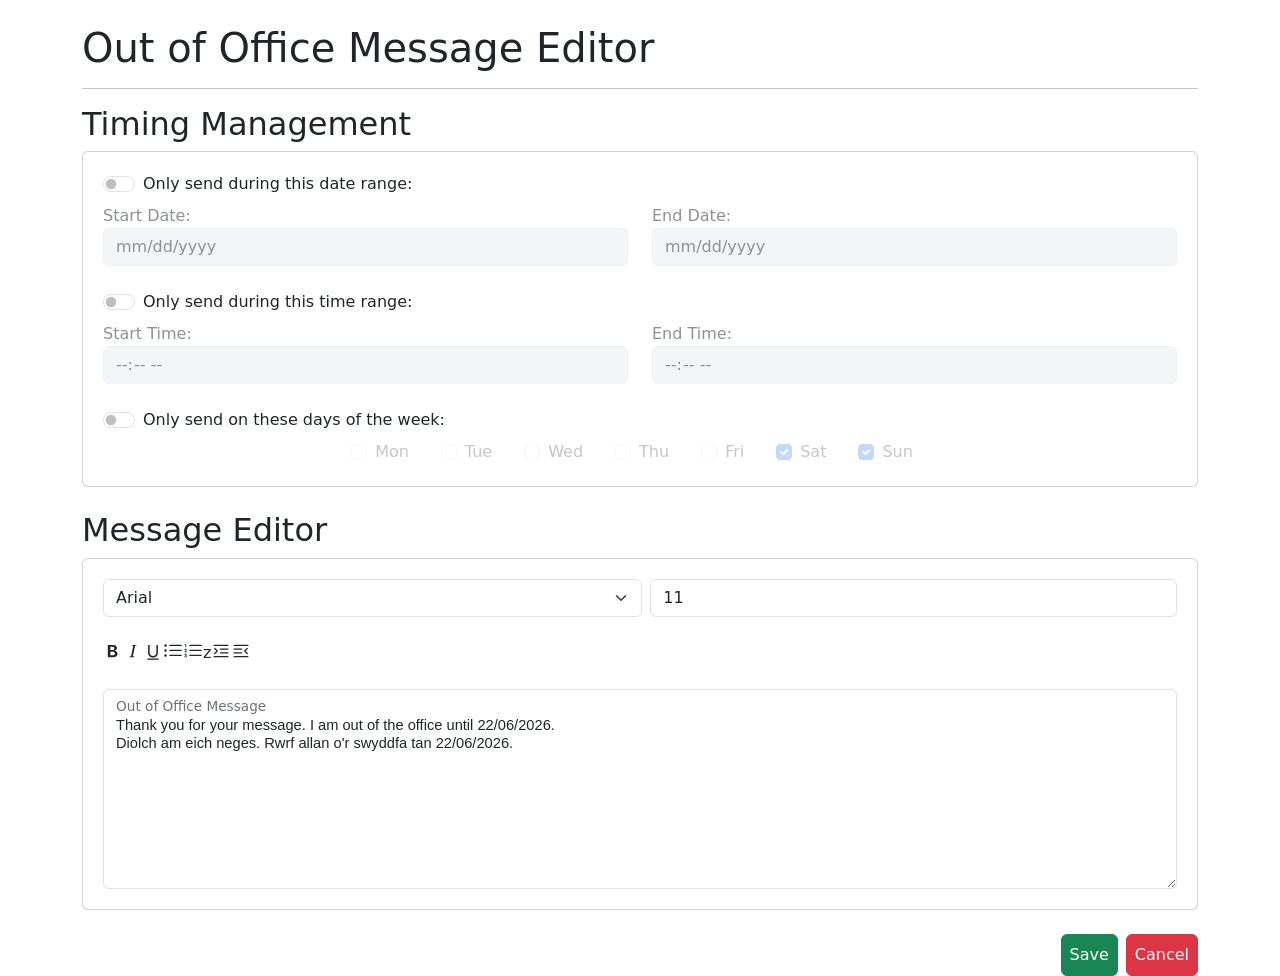
==== creation.html @ 7b919a5d "init" ====
<!DOCTYPE html>
    <head>
        <link href="https://cdn.jsdelivr.net/npm/bootstrap@5.3.8/dist/css/bootstrap.min.css" rel="stylesheet" integrity="sha384-sRIl4kxILFvY47J16cr9ZwB07vP4J8+LH7qKQnuqkuIAvNWLzeN8tE5YBujZqJLB" crossorigin="anonymous">
        <script src="https://cdn.jsdelivr.net/npm/bootstrap@5.3.8/dist/js/bootstrap.bundle.min.js" integrity="sha384-FKyoEForCGlyvwx9Hj09JcYn3nv7wiPVlz7YYwJrWVcXK/BmnVDxM+D2scQbITxI" crossorigin="anonymous"></script>
        <link rel="stylesheet" href="override.css">
        <title>Out Of Office Message Editor</title>
    </head>
    <body>
        <br>

        <div class="container">
            <h1>Out of Office Message Editor</h1>
            <hr>
            <h2>Timing Management</h2>

            <div class="card">
                <fieldset id="dateRangeFieldset">
                    <div class="form-check form-switch">
                        <input class="form-check-input" type="checkbox" id="dateRangeChecked">
                        <label class="form-check-label" for="dateRangeChecked">
                            Only send during this date range:
                        </label>
                    </div>

                    <div id="dateRangePicker" class="mt-2 row">
                        <div class="col">
                            <label for="startDate">Start Date:</label>
                            <input type="date" id="startDate" class="form-control">
                        </div>
                        <div class="col">
                            <label for="endDate">End Date:</label>
                            <input type="date" id="endDate" class="form-control">
                        </div>
                    </div>
                </fieldset>

                <script>
                    document.addEventListener("DOMContentLoaded", function () {
                        const toggle = document.getElementById("dateRangeChecked");
                        const startDate = document.getElementById("startDate");
                        const endDate = document.getElementById("endDate");
                        const dateRangePicker = document.getElementById("dateRangePicker");

                        function updateDateFields() {
                            const isEnabled = toggle.checked;

                            startDate.disabled = !isEnabled;
                            endDate.disabled = !isEnabled;

                            // dim when disabled
                            dateRangePicker.style.opacity = isEnabled ? "1" : "0.5";
                        }

                        // run on page load
                        updateDateFields();

                        toggle.addEventListener("change", updateDateFields);
                    });
                </script>

                <!-- min today -->
                <script>
                    window.onload = function() {
                        let today = new Date().toISOString().split('T')[0];
                        document.getElementById('startDate').setAttribute('min', today);
                        document.getElementById('endDate').setAttribute('min', today);
                    };
                </script>

                <br>

                <fieldset>
                    <div class="form-check form-switch">
                        <input class="form-check-input" type="checkbox" value="" id="timeRangeChecked">
                        <label class="form-check-label" for="timeRangeChecked">Only send during this time range:</label>
                    </div>
                    <div id="timeRangePicker" class="mt-2 row">
                        <div class="col">
                            <label for="startTime">Start Time:</label>
                            <input type="time" id="startTime" class="form-control">
                        </div>
                        <div class="col">
                            <label for="endTime">End Time:</label>
                            <input type="time" id="endTime" class="form-control">
                        </div>
                    </div>
                </fieldset>

                <script>
                    document.addEventListener("DOMContentLoaded", function () {
                        const toggle = document.getElementById("timeRangeChecked");
                        const startTime = document.getElementById("startTime");
                        const endTime = document.getElementById("endTime");
                        const timeRangePicker = document.getElementById("timeRangePicker");

                        function updateTimeFields() {
                            const isEnabled = toggle.checked;

                            startTime.disabled = !isEnabled;
                            endTime.disabled = !isEnabled;

                            // dim the section when disabled
                            timeRangePicker.style.opacity = isEnabled ? "1" : "0.5";
                        }

                        // run on page load
                        updateTimeFields();

                        toggle.addEventListener("change", updateTimeFields);
                    });
                </script>

                <br>
                <fieldset>
                    <div class="form-check form-switch">
                        <input class="form-check-input" type="checkbox" value="" id="dayRangeChecked">
                        <label class="form-check-label" for="dayRangeChecked">Only send on these days of the week:</label>
                    </div>
                    <div id="dayPicker" class="d-flex flex-wrap justify-content-start justify-content-md-center gap-3 mt-2">
                        <div class="form-check form-check-inline">
                            <input class="form-check-input" type="checkbox" id="monCheckbox" value="mon">
                            <label class="form-check-label" for="monCheckbox">Mon</label>
                        </div>
                        <div class="form-check form-check-inline">
                            <input class="form-check-input" type="checkbox" id="tueCheckbox" value="tue">
                            <label class="form-check-label" for="tueCheckbox">Tue</label>
                        </div>
                        <div class="form-check form-check-inline">
                            <input class="form-check-input" type="checkbox" id="wedCheckbox" value="wed">
                            <label class="form-check-label" for="wedCheckbox">Wed</label>
                        </div>
                        <div class="form-check form-check-inline">
                            <input class="form-check-input" type="checkbox" id="thuCheckbox" value="thu">
                            <label class="form-check-label" for="thuCheckbox">Thu</label>
                        </div>
                        <div class="form-check form-check-inline">
                            <input class="form-check-input" type="checkbox" id="friCheckbox" value="fri">
                            <label class="form-check-label" for="friCheckbox">Fri</label>
                        </div>
                        <div class="form-check form-check-inline">
                            <input class="form-check-input" type="checkbox" id="satCheckbox" value="sat" checked="">
                            <label class="form-check-label" for="satCheckbox">Sat</label>
                        </div>
                        <div class="form-check form-check-inline">
                            <input class="form-check-input" type="checkbox" id="sunCheckbox" value="sun" checked="">
                            <label class="form-check-label" for="sunCheckbox">Sun</label>
                        </div>
                    </div>
                </fieldset>

                <script>
                    document.addEventListener("DOMContentLoaded", function () {
                        const toggle = document.getElementById("dayRangeChecked");
                        const dayPicker = document.getElementById("dayPicker");

                        const days = [
                            document.getElementById("monCheckbox"),
                            document.getElementById("tueCheckbox"),
                            document.getElementById("wedCheckbox"),
                            document.getElementById("thuCheckbox"),
                            document.getElementById("friCheckbox"),
                            document.getElementById("satCheckbox"),
                            document.getElementById("sunCheckbox")
                        ];

                        function updateDayFields() {
                            const isEnabled = toggle.checked;

                            days.forEach(day => day.disabled = !isEnabled);

                            dayPicker.style.opacity = isEnabled ? "1" : "0.5";
                        }

                        updateDayFields();
                        toggle.addEventListener("change", updateDayFields);
                    });
                </script>
            </div>

            <br>

            <h2>Message Editor</h2>

            <div class="card">
                <fieldset>
                    <div class="d-flex gap-2">
                        <select class="form-select" aria-label="Font select">
                            <option selected>Arial</option>
                            <option value="1">Times New Roman</option>
                            <option value="2">Monocraft</option>
                            <option value="3">Consolas</option>
                        </select>
                        <input type="number" class="form-control" id="spinner" value="11" min="1" max="250" step="1">
                    </div>
                </fieldset>
                
                <br>

                <div class="d-flex">
                    <svg xmlns="http://www.w3.org/2000/svg" width="20" height="20" fill="currentColor" class="bi bi-type-bold" viewBox="0 0 16 16">
                    <path d="M8.21 13c2.106 0 3.412-1.087 3.412-2.823 0-1.306-.984-2.283-2.324-2.386v-.055a2.176 2.176 0 0 0 1.852-2.14c0-1.51-1.162-2.46-3.014-2.46H3.843V13zM5.908 4.674h1.696c.963 0 1.517.451 1.517 1.244 0 .834-.629 1.32-1.73 1.32H5.908V4.673zm0 6.788V8.598h1.73c1.217 0 1.88.492 1.88 1.415 0 .943-.643 1.449-1.832 1.449H5.907z"/>
                    </svg>
                    <svg xmlns="http://www.w3.org/2000/svg" width="20" height="20" fill="currentColor" class="bi bi-type-italic" viewBox="0 0 16 16">
                    <path d="M7.991 11.674 9.53 4.455c.123-.595.246-.71 1.347-.807l.11-.52H7.211l-.11.52c1.06.096 1.128.212 1.005.807L6.57 11.674c-.123.595-.246.71-1.346.806l-.11.52h3.774l.11-.52c-1.06-.095-1.129-.211-1.006-.806z"/>
                    </svg>
                    <svg xmlns="http://www.w3.org/2000/svg" width="20" height="20" fill="currentColor" class="bi bi-type-underline" viewBox="0 0 16 16">
                    <path d="M5.313 3.136h-1.23V9.54c0 2.105 1.47 3.623 3.917 3.623s3.917-1.518 3.917-3.623V3.136h-1.23v6.323c0 1.49-.978 2.57-2.687 2.57s-2.687-1.08-2.687-2.57zM12.5 15h-9v-1h9z"/>
                    </svg>
                    <svg xmlns="http://www.w3.org/2000/svg" width="20" height="20" fill="currentColor" class="bi bi-list-ul" viewBox="0 0 16 16">
                    <path fill-rule="evenodd" d="M5 11.5a.5.5 0 0 1 .5-.5h9a.5.5 0 0 1 0 1h-9a.5.5 0 0 1-.5-.5m0-4a.5.5 0 0 1 .5-.5h9a.5.5 0 0 1 0 1h-9a.5.5 0 0 1-.5-.5m0-4a.5.5 0 0 1 .5-.5h9a.5.5 0 0 1 0 1h-9a.5.5 0 0 1-.5-.5m-3 1a1 1 0 1 0 0-2 1 1 0 0 0 0 2m0 4a1 1 0 1 0 0-2 1 1 0 0 0 0 2m0 4a1 1 0 1 0 0-2 1 1 0 0 0 0 2"/>
                    </svg>
                    <svg xmlns="http://www.w3.org/2000/svg" width="20" height="20" fill="currentColor" class="bi bi-list-ol" viewBox="0 0 16 16">
                    <path fill-rule="evenodd" d="M5 11.5a.5.5 0 0 1 .5-.5h9a.5.5 0 0 1 0 1h-9a.5.5 0 0 1-.5-.5m0-4a.5.5 0 0 1 .5-.5h9a.5.5 0 0 1 0 1h-9a.5.5 0 0 1-.5-.5m0-4a.5.5 0 0 1 .5-.5h9a.5.5 0 0 1 0 1h-9a.5.5 0 0 1-.5-.5"/>
                    <path d="M1.713 11.865v-.474H2c.217 0 .363-.137.363-.317 0-.185-.158-.31-.361-.31-.223 0-.367.152-.373.31h-.59c.016-.467.373-.787.986-.787.588-.002.954.291.957.703a.595.595 0 0 1-.492.594v.033a.615.615 0 0 1 .569.631c.003.533-.502.8-1.051.8-.656 0-1-.37-1.008-.794h.582c.008.178.186.306.422.309.254 0 .424-.145.422-.35-.002-.195-.155-.348-.414-.348h-.3zm-.004-4.699h-.604v-.035c0-.408.295-.844.958-.844.583 0 .96.326.96.756 0 .389-.257.617-.476.848l-.537.572v.03h1.054V9H1.143v-.395l.957-.99c.138-.142.293-.304.293-.508 0-.18-.147-.32-.342-.32a.33.33 0 0 0-.342.338zM2.564 5h-.635V2.924h-.031l-.598.42v-.567l.629-.443h.635z"/>
                    </svg>z
                    <svg xmlns="http://www.w3.org/2000/svg" width="20" height="20" fill="currentColor" class="bi bi-text-indent-left" viewBox="0 0 16 16">
                    <path d="M2 3.5a.5.5 0 0 1 .5-.5h11a.5.5 0 0 1 0 1h-11a.5.5 0 0 1-.5-.5m.646 2.146a.5.5 0 0 1 .708 0l2 2a.5.5 0 0 1 0 .708l-2 2a.5.5 0 0 1-.708-.708L4.293 8 2.646 6.354a.5.5 0 0 1 0-.708M7 6.5a.5.5 0 0 1 .5-.5h6a.5.5 0 0 1 0 1h-6a.5.5 0 0 1-.5-.5m0 3a.5.5 0 0 1 .5-.5h6a.5.5 0 0 1 0 1h-6a.5.5 0 0 1-.5-.5m-5 3a.5.5 0 0 1 .5-.5h11a.5.5 0 0 1 0 1h-11a.5.5 0 0 1-.5-.5"/>
                    </svg>
                    <svg xmlns="http://www.w3.org/2000/svg" width="20" height="20" fill="currentColor" class="bi bi-text-indent-right" viewBox="0 0 16 16">
                    <path d="M2 3.5a.5.5 0 0 1 .5-.5h11a.5.5 0 0 1 0 1h-11a.5.5 0 0 1-.5-.5m10.646 2.146a.5.5 0 0 1 .708.708L11.707 8l1.647 1.646a.5.5 0 0 1-.708.708l-2-2a.5.5 0 0 1 0-.708zM2 6.5a.5.5 0 0 1 .5-.5h6a.5.5 0 0 1 0 1h-6a.5.5 0 0 1-.5-.5m0 3a.5.5 0 0 1 .5-.5h6a.5.5 0 0 1 0 1h-6a.5.5 0 0 1-.5-.5m0 3a.5.5 0 0 1 .5-.5h11a.5.5 0 0 1 0 1h-11a.5.5 0 0 1-.5-.5"/>
                    </svg>
                </div>

                <br>

                <fieldset>
                    <div class="form-floating">
                        <textarea class="form-control" style="height: 200px; font-family:Arial; font-size:11pt" id="textArea">Thank you for your message. I am out of the office until 22/06/2026.
Diolch am eich neges. Rwrf allan o'r swyddfa tan 22/06/2026.
                    </textarea>
                    <label for="textArea">Out of Office Message</label>
                    </div>
                </fieldset>
            </div>

            <br>

            <div class="d-flex justify-content-end flex-column flex-sm-row gap-2">
                <button class="btn btn-success p-2">Save</button>
                <button class="btn btn-danger p-2">Cancel</button>
            </div>
        </div>
    </body>
</html>
---- override.css ----
/* body {
    height: 600px;
    width: 800px;
} */

div .card {
    padding: 20px
}

@font-face {
  font-family: 'Bootstrap Icons';
  src: url('../fonts/bootstrap-icons.woff') format('woff'),
       url('../fonts/bootstrap-icons.ttf') format('truetype');
  font-weight: normal;
  font-style: normal;
}
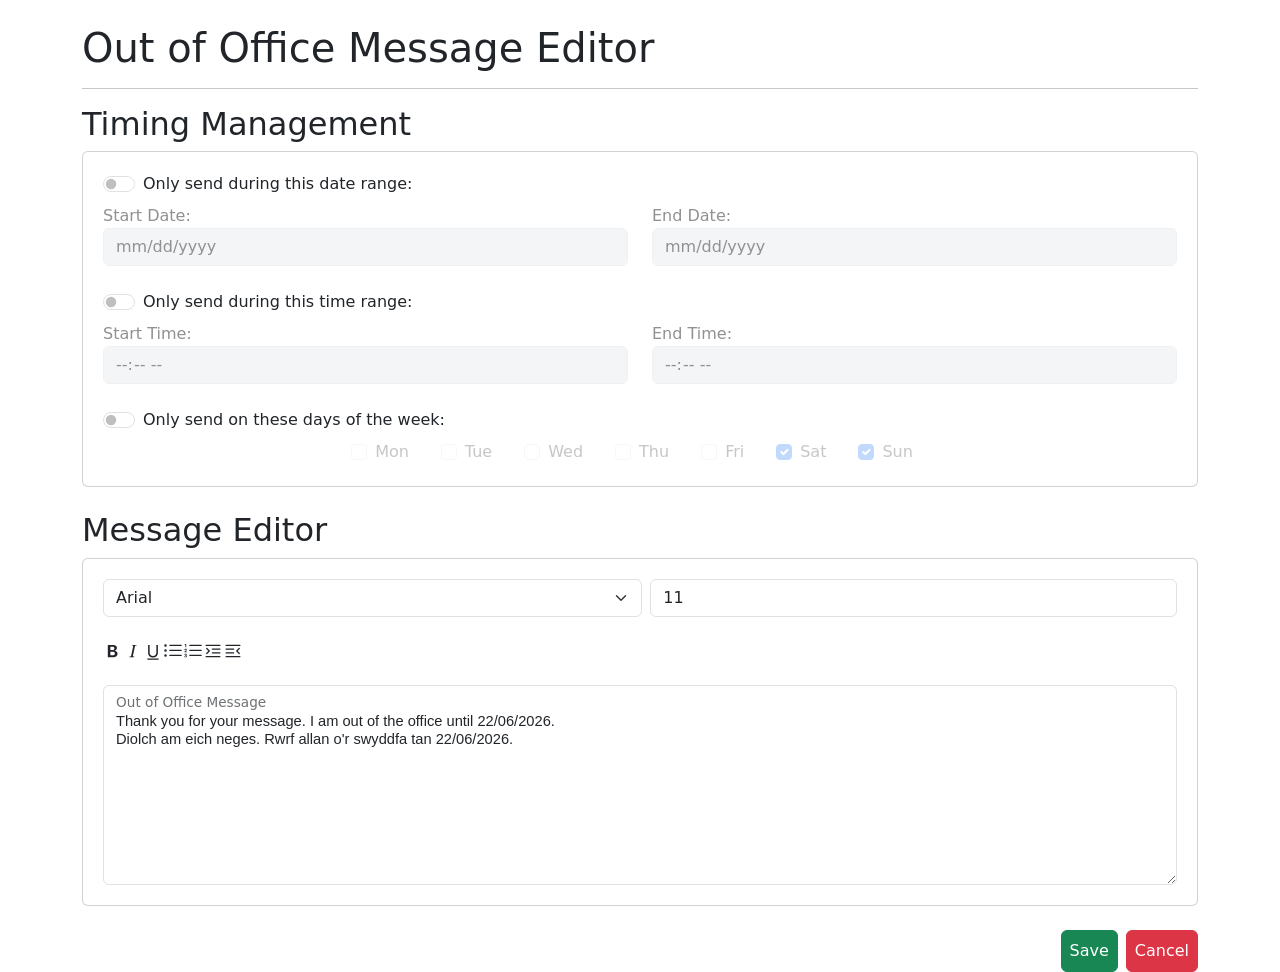
==== commit eb7d94cb: "init" ====
--- a/creation.html
+++ b/creation.html
@@ -212,7 +212,7 @@
                     <svg xmlns="http://www.w3.org/2000/svg" width="20" height="20" fill="currentColor" class="bi bi-list-ol" viewBox="0 0 16 16">
                     <path fill-rule="evenodd" d="M5 11.5a.5.5 0 0 1 .5-.5h9a.5.5 0 0 1 0 1h-9a.5.5 0 0 1-.5-.5m0-4a.5.5 0 0 1 .5-.5h9a.5.5 0 0 1 0 1h-9a.5.5 0 0 1-.5-.5m0-4a.5.5 0 0 1 .5-.5h9a.5.5 0 0 1 0 1h-9a.5.5 0 0 1-.5-.5"/>
                     <path d="M1.713 11.865v-.474H2c.217 0 .363-.137.363-.317 0-.185-.158-.31-.361-.31-.223 0-.367.152-.373.31h-.59c.016-.467.373-.787.986-.787.588-.002.954.291.957.703a.595.595 0 0 1-.492.594v.033a.615.615 0 0 1 .569.631c.003.533-.502.8-1.051.8-.656 0-1-.37-1.008-.794h.582c.008.178.186.306.422.309.254 0 .424-.145.422-.35-.002-.195-.155-.348-.414-.348h-.3zm-.004-4.699h-.604v-.035c0-.408.295-.844.958-.844.583 0 .96.326.96.756 0 .389-.257.617-.476.848l-.537.572v.03h1.054V9H1.143v-.395l.957-.99c.138-.142.293-.304.293-.508 0-.18-.147-.32-.342-.32a.33.33 0 0 0-.342.338zM2.564 5h-.635V2.924h-.031l-.598.42v-.567l.629-.443h.635z"/>
-                    </svg>z
+                    </svg>
                     <svg xmlns="http://www.w3.org/2000/svg" width="20" height="20" fill="currentColor" class="bi bi-text-indent-left" viewBox="0 0 16 16">
                     <path d="M2 3.5a.5.5 0 0 1 .5-.5h11a.5.5 0 0 1 0 1h-11a.5.5 0 0 1-.5-.5m.646 2.146a.5.5 0 0 1 .708 0l2 2a.5.5 0 0 1 0 .708l-2 2a.5.5 0 0 1-.708-.708L4.293 8 2.646 6.354a.5.5 0 0 1 0-.708M7 6.5a.5.5 0 0 1 .5-.5h6a.5.5 0 0 1 0 1h-6a.5.5 0 0 1-.5-.5m0 3a.5.5 0 0 1 .5-.5h6a.5.5 0 0 1 0 1h-6a.5.5 0 0 1-.5-.5m-5 3a.5.5 0 0 1 .5-.5h11a.5.5 0 0 1 0 1h-11a.5.5 0 0 1-.5-.5"/>
                     </svg>
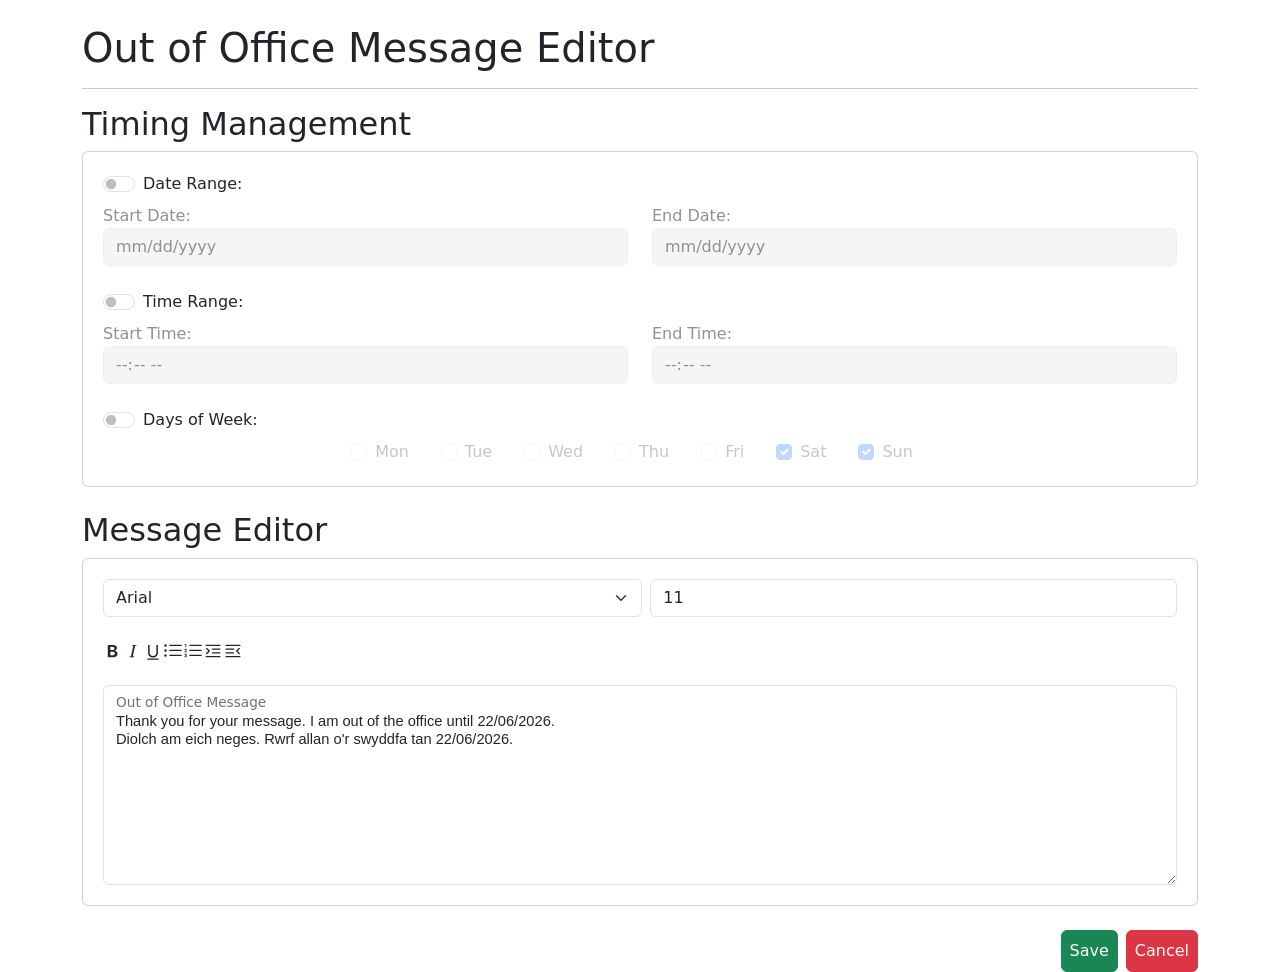
==== commit 48d1f992: "shortened titles" ====
--- a/creation.html
+++ b/creation.html
@@ -18,7 +18,7 @@
                     <div class="form-check form-switch">
                         <input class="form-check-input" type="checkbox" id="dateRangeChecked">
                         <label class="form-check-label" for="dateRangeChecked">
-                            Only send during this date range:
+                            Date Range:
                         </label>
                     </div>
 
@@ -72,7 +72,7 @@
                 <fieldset>
                     <div class="form-check form-switch">
                         <input class="form-check-input" type="checkbox" value="" id="timeRangeChecked">
-                        <label class="form-check-label" for="timeRangeChecked">Only send during this time range:</label>
+                        <label class="form-check-label" for="timeRangeChecked">Time Range:</label>
                     </div>
                     <div id="timeRangePicker" class="mt-2 row">
                         <div class="col">
@@ -114,7 +114,7 @@
                 <fieldset>
                     <div class="form-check form-switch">
                         <input class="form-check-input" type="checkbox" value="" id="dayRangeChecked">
-                        <label class="form-check-label" for="dayRangeChecked">Only send on these days of the week:</label>
+                        <label class="form-check-label" for="dayRangeChecked">Days of Week:</label>
                     </div>
                     <div id="dayPicker" class="d-flex flex-wrap justify-content-start justify-content-md-center gap-3 mt-2">
                         <div class="form-check form-check-inline">
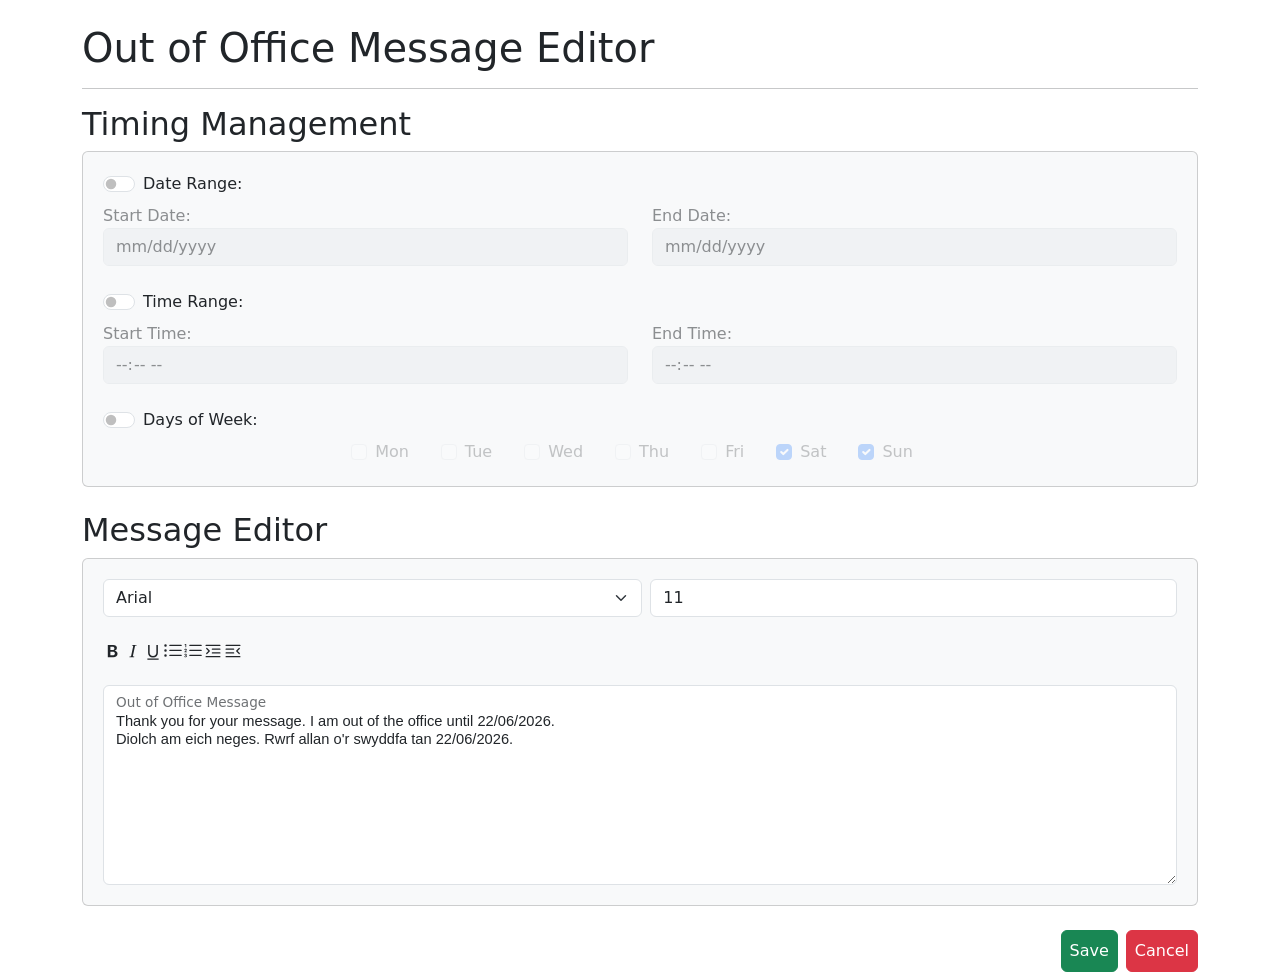
==== commit 4cfb3070: "deletion popup changes" ====
--- a/creation.html
+++ b/creation.html
@@ -13,7 +13,7 @@
             <hr>
             <h2>Timing Management</h2>
 
-            <div class="card">
+            <div class="card bg-light">
                 <fieldset id="dateRangeFieldset">
                     <div class="form-check form-switch">
                         <input class="form-check-input" type="checkbox" id="dateRangeChecked">
@@ -181,7 +181,7 @@
 
             <h2>Message Editor</h2>
 
-            <div class="card">
+            <div class="card bg-light">
                 <fieldset>
                     <div class="d-flex gap-2">
                         <select class="form-select" aria-label="Font select">
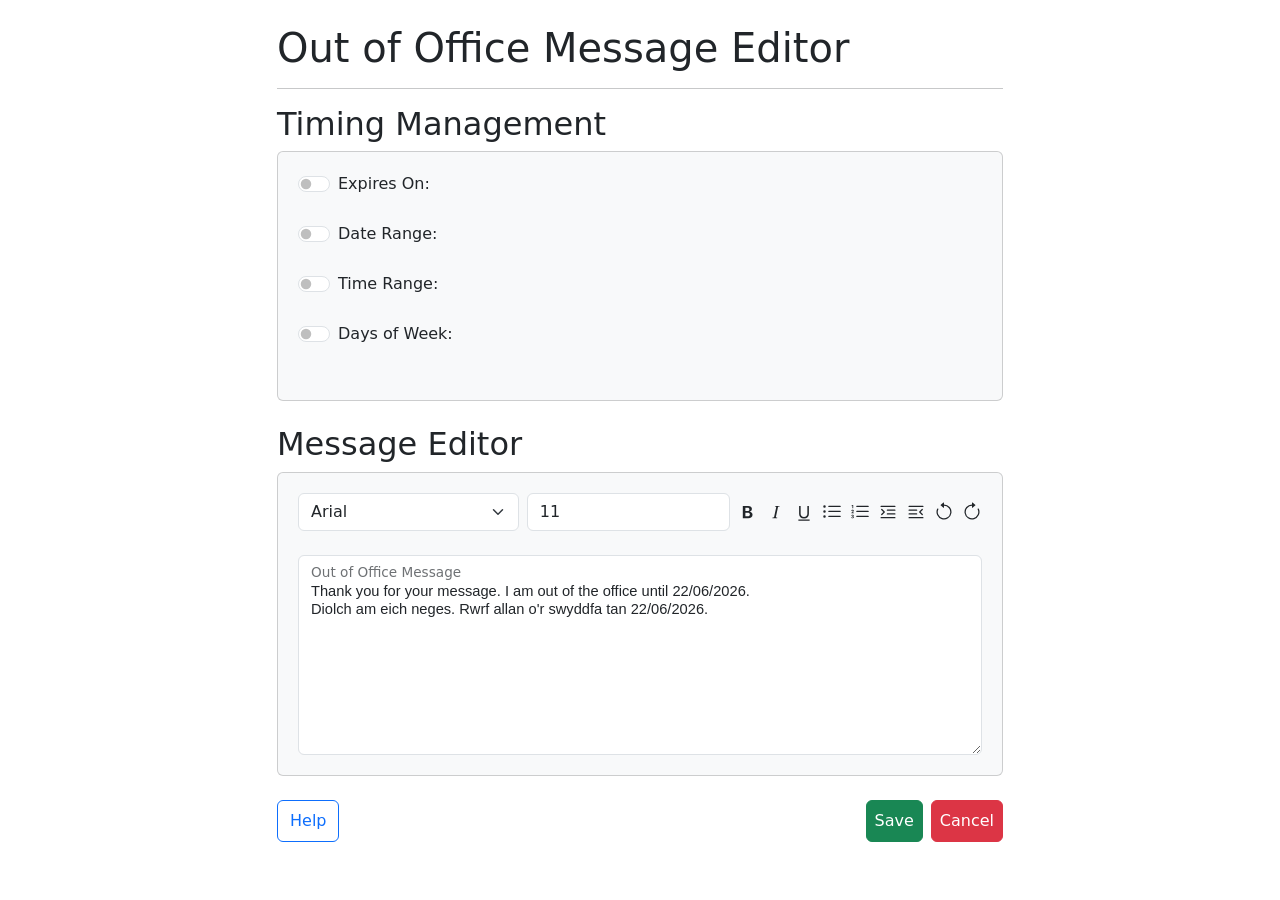
==== commit 97a5322a: "message creation changes" ====
--- a/creation.html
+++ b/creation.html
@@ -14,6 +14,24 @@
             <h2>Timing Management</h2>
 
             <div class="card bg-light">
+                <fieldset id="expiryFielset">
+                    <div class="form-check form-switch">
+                        <input class="form-check-input" type="checkbox" id="expiryChecked">
+                        <label class="form-check-label" for="expiryChecked">
+                            Expires On:
+                        </label>
+                    </div>
+
+                    <div id="expiryPicker" class="mt-2 row">
+                        <div class="col">
+                            <label for="expiry">Expiry Date:</label>
+                            <input type="date" id="expiry" class="form-control">
+                        </div>
+                    </div>
+                </fieldset>
+
+                <br>
+
                 <fieldset id="dateRangeFieldset">
                     <div class="form-check form-switch">
                         <input class="form-check-input" type="checkbox" id="dateRangeChecked">
@@ -34,34 +52,11 @@
                     </div>
                 </fieldset>
 
-                <script>
-                    document.addEventListener("DOMContentLoaded", function () {
-                        const toggle = document.getElementById("dateRangeChecked");
-                        const startDate = document.getElementById("startDate");
-                        const endDate = document.getElementById("endDate");
-                        const dateRangePicker = document.getElementById("dateRangePicker");
-
-                        function updateDateFields() {
-                            const isEnabled = toggle.checked;
-
-                            startDate.disabled = !isEnabled;
-                            endDate.disabled = !isEnabled;
-
-                            // dim when disabled
-                            dateRangePicker.style.opacity = isEnabled ? "1" : "0.5";
-                        }
-
-                        // run on page load
-                        updateDateFields();
-
-                        toggle.addEventListener("change", updateDateFields);
-                    });
-                </script>
-
                 <!-- min today -->
                 <script>
                     window.onload = function() {
                         let today = new Date().toISOString().split('T')[0];
+                        document.getElementById('expiry').setAttribute('min', today);
                         document.getElementById('startDate').setAttribute('min', today);
                         document.getElementById('endDate').setAttribute('min', today);
                     };
@@ -85,30 +80,6 @@
                         </div>
                     </div>
                 </fieldset>
-
-                <script>
-                    document.addEventListener("DOMContentLoaded", function () {
-                        const toggle = document.getElementById("timeRangeChecked");
-                        const startTime = document.getElementById("startTime");
-                        const endTime = document.getElementById("endTime");
-                        const timeRangePicker = document.getElementById("timeRangePicker");
-
-                        function updateTimeFields() {
-                            const isEnabled = toggle.checked;
-
-                            startTime.disabled = !isEnabled;
-                            endTime.disabled = !isEnabled;
-
-                            // dim the section when disabled
-                            timeRangePicker.style.opacity = isEnabled ? "1" : "0.5";
-                        }
-
-                        // run on page load
-                        updateTimeFields();
-
-                        toggle.addEventListener("change", updateTimeFields);
-                    });
-                </script>
 
                 <br>
                 <fieldset>
@@ -119,61 +90,112 @@
                     <div id="dayPicker" class="d-flex flex-wrap justify-content-start justify-content-md-center gap-3 mt-2">
                         <div class="form-check form-check-inline">
                             <input class="form-check-input" type="checkbox" id="monCheckbox" value="mon">
-                            <label class="form-check-label" for="monCheckbox">Mon</label>
+                            <label class="form-check-label" for="monCheckbox" id="monLabel">Mon</label>
                         </div>
                         <div class="form-check form-check-inline">
                             <input class="form-check-input" type="checkbox" id="tueCheckbox" value="tue">
-                            <label class="form-check-label" for="tueCheckbox">Tue</label>
+                            <label class="form-check-label" for="tueCheckbox" id="tueLabel">Tue</label>
                         </div>
                         <div class="form-check form-check-inline">
                             <input class="form-check-input" type="checkbox" id="wedCheckbox" value="wed">
-                            <label class="form-check-label" for="wedCheckbox">Wed</label>
+                            <label class="form-check-label" for="wedCheckbox" id="wedLabel">Wed</label>
                         </div>
                         <div class="form-check form-check-inline">
                             <input class="form-check-input" type="checkbox" id="thuCheckbox" value="thu">
-                            <label class="form-check-label" for="thuCheckbox">Thu</label>
+                            <label class="form-check-label" for="thuCheckbox" id="thuLabel">Thu</label>
                         </div>
                         <div class="form-check form-check-inline">
                             <input class="form-check-input" type="checkbox" id="friCheckbox" value="fri">
-                            <label class="form-check-label" for="friCheckbox">Fri</label>
+                            <label class="form-check-label" for="friCheckbox" id="friLabel">Fri</label>
                         </div>
                         <div class="form-check form-check-inline">
                             <input class="form-check-input" type="checkbox" id="satCheckbox" value="sat" checked="">
-                            <label class="form-check-label" for="satCheckbox">Sat</label>
+                            <label class="form-check-label" for="satCheckbox" id="satLabel">Sat</label>
                         </div>
                         <div class="form-check form-check-inline">
                             <input class="form-check-input" type="checkbox" id="sunCheckbox" value="sun" checked="">
-                            <label class="form-check-label" for="sunCheckbox">Sun</label>
+                            <label class="form-check-label" for="sunCheckbox" id="sunLabel">Sun</label>
                         </div>
                     </div>
                 </fieldset>
 
                 <script>
                     document.addEventListener("DOMContentLoaded", function () {
-                        const toggle = document.getElementById("dayRangeChecked");
-                        const dayPicker = document.getElementById("dayPicker");
-
-                        const days = [
-                            document.getElementById("monCheckbox"),
-                            document.getElementById("tueCheckbox"),
-                            document.getElementById("wedCheckbox"),
-                            document.getElementById("thuCheckbox"),
-                            document.getElementById("friCheckbox"),
-                            document.getElementById("satCheckbox"),
-                            document.getElementById("sunCheckbox")
-                        ];
-
-                        function updateDayFields() {
-                            const isEnabled = toggle.checked;
-
-                            days.forEach(day => day.disabled = !isEnabled);
-
-                            dayPicker.style.opacity = isEnabled ? "1" : "0.5";
-                        }
-
-                        updateDayFields();
-                        toggle.addEventListener("change", updateDayFields);
-                    });
+                    // expiry
+                    const expiryToggle = document.getElementById("expiryChecked");
+                    const expiryDate = document.getElementById("expiry");
+                    const expiryPicker = document.getElementById("expiryPicker");
+
+                    function updateExpiryFields() {
+                        const isEnabled = expiryToggle.checked;
+                        expiryDate.disabled = !isEnabled;
+                        expiryPicker.style.display = isEnabled ? "flex" : "none";
+                    }
+                    updateExpiryFields();
+                    expiryToggle.addEventListener("change", updateExpiryFields);
+
+                    // Date Range
+                    const dateToggle = document.getElementById("dateRangeChecked");
+                    const startDate = document.getElementById("startDate");
+                    const endDate = document.getElementById("endDate");
+                    const dateRangePicker = document.getElementById("dateRangePicker");
+
+                    function updateDateFields() {
+                        const isEnabled = dateToggle.checked;
+                        startDate.disabled = !isEnabled;
+                        endDate.disabled = !isEnabled;
+                        dateRangePicker.style.display = isEnabled ? "flex" : "none";
+                    }
+                    updateDateFields();
+                    dateToggle.addEventListener("change", updateDateFields);
+
+                    // Time Range
+                    const timeToggle = document.getElementById("timeRangeChecked");
+                    const startTime = document.getElementById("startTime");
+                    const endTime = document.getElementById("endTime");
+                    const timeRangePicker = document.getElementById("timeRangePicker");
+
+                    function updateTimeFields() {
+                        const isEnabled = timeToggle.checked;
+                        startTime.disabled = !isEnabled;
+                        endTime.disabled = !isEnabled;
+                        timeRangePicker.style.display = isEnabled ? "flex" : "none";
+                    }
+                    updateTimeFields();
+                    timeToggle.addEventListener("change", updateTimeFields);
+
+                    // Days of Week
+                    const dayToggle = document.getElementById("dayRangeChecked");
+
+                    // Each individual checkbox element
+                    const checkboxes = [
+                        document.getElementById("monCheckbox"),
+                        document.getElementById("tueCheckbox"),
+                        document.getElementById("wedCheckbox"),
+                        document.getElementById("thuCheckbox"),
+                        document.getElementById("friCheckbox"),
+                        document.getElementById("satCheckbox"),
+                        document.getElementById("sunCheckbox"),
+                        document.getElementById("monLabel"),
+                        document.getElementById("tueLabel"),
+                        document.getElementById("wedLabel"),
+                        document.getElementById("thuLabel"),
+                        document.getElementById("friLabel"),
+                        document.getElementById("satLabel"),
+                        document.getElementById("sunLabel")
+                    ];
+
+                    function updateDayFields() {
+                        const isEnabled = dayToggle.checked;
+                        // Hide or show individual checkboxes
+                        checkboxes.forEach(checkbox => {
+                            checkbox.style.display = isEnabled ? "inline-block" : "none";
+                        });
+                    }
+
+                    updateDayFields();
+                    dayToggle.addEventListener("change", updateDayFields);
+                });
                 </script>
             </div>
 
@@ -183,7 +205,7 @@
 
             <div class="card bg-light">
                 <fieldset>
-                    <div class="d-flex gap-2">
+                    <div class="d-flex justify-content-between gap-2" style="max-width: 750px;">
                         <select class="form-select" aria-label="Font select">
                             <option selected>Arial</option>
                             <option value="1">Times New Roman</option>
@@ -191,35 +213,41 @@
                             <option value="3">Consolas</option>
                         </select>
                         <input type="number" class="form-control" id="spinner" value="11" min="1" max="250" step="1">
-                    </div>
-                </fieldset>
-                
-                <br>
-
-                <div class="d-flex">
-                    <svg xmlns="http://www.w3.org/2000/svg" width="20" height="20" fill="currentColor" class="bi bi-type-bold" viewBox="0 0 16 16">
-                    <path d="M8.21 13c2.106 0 3.412-1.087 3.412-2.823 0-1.306-.984-2.283-2.324-2.386v-.055a2.176 2.176 0 0 0 1.852-2.14c0-1.51-1.162-2.46-3.014-2.46H3.843V13zM5.908 4.674h1.696c.963 0 1.517.451 1.517 1.244 0 .834-.629 1.32-1.73 1.32H5.908V4.673zm0 6.788V8.598h1.73c1.217 0 1.88.492 1.88 1.415 0 .943-.643 1.449-1.832 1.449H5.907z"/>
-                    </svg>
-                    <svg xmlns="http://www.w3.org/2000/svg" width="20" height="20" fill="currentColor" class="bi bi-type-italic" viewBox="0 0 16 16">
-                    <path d="M7.991 11.674 9.53 4.455c.123-.595.246-.71 1.347-.807l.11-.52H7.211l-.11.52c1.06.096 1.128.212 1.005.807L6.57 11.674c-.123.595-.246.71-1.346.806l-.11.52h3.774l.11-.52c-1.06-.095-1.129-.211-1.006-.806z"/>
-                    </svg>
-                    <svg xmlns="http://www.w3.org/2000/svg" width="20" height="20" fill="currentColor" class="bi bi-type-underline" viewBox="0 0 16 16">
-                    <path d="M5.313 3.136h-1.23V9.54c0 2.105 1.47 3.623 3.917 3.623s3.917-1.518 3.917-3.623V3.136h-1.23v6.323c0 1.49-.978 2.57-2.687 2.57s-2.687-1.08-2.687-2.57zM12.5 15h-9v-1h9z"/>
-                    </svg>
-                    <svg xmlns="http://www.w3.org/2000/svg" width="20" height="20" fill="currentColor" class="bi bi-list-ul" viewBox="0 0 16 16">
-                    <path fill-rule="evenodd" d="M5 11.5a.5.5 0 0 1 .5-.5h9a.5.5 0 0 1 0 1h-9a.5.5 0 0 1-.5-.5m0-4a.5.5 0 0 1 .5-.5h9a.5.5 0 0 1 0 1h-9a.5.5 0 0 1-.5-.5m0-4a.5.5 0 0 1 .5-.5h9a.5.5 0 0 1 0 1h-9a.5.5 0 0 1-.5-.5m-3 1a1 1 0 1 0 0-2 1 1 0 0 0 0 2m0 4a1 1 0 1 0 0-2 1 1 0 0 0 0 2m0 4a1 1 0 1 0 0-2 1 1 0 0 0 0 2"/>
-                    </svg>
-                    <svg xmlns="http://www.w3.org/2000/svg" width="20" height="20" fill="currentColor" class="bi bi-list-ol" viewBox="0 0 16 16">
-                    <path fill-rule="evenodd" d="M5 11.5a.5.5 0 0 1 .5-.5h9a.5.5 0 0 1 0 1h-9a.5.5 0 0 1-.5-.5m0-4a.5.5 0 0 1 .5-.5h9a.5.5 0 0 1 0 1h-9a.5.5 0 0 1-.5-.5m0-4a.5.5 0 0 1 .5-.5h9a.5.5 0 0 1 0 1h-9a.5.5 0 0 1-.5-.5"/>
-                    <path d="M1.713 11.865v-.474H2c.217 0 .363-.137.363-.317 0-.185-.158-.31-.361-.31-.223 0-.367.152-.373.31h-.59c.016-.467.373-.787.986-.787.588-.002.954.291.957.703a.595.595 0 0 1-.492.594v.033a.615.615 0 0 1 .569.631c.003.533-.502.8-1.051.8-.656 0-1-.37-1.008-.794h.582c.008.178.186.306.422.309.254 0 .424-.145.422-.35-.002-.195-.155-.348-.414-.348h-.3zm-.004-4.699h-.604v-.035c0-.408.295-.844.958-.844.583 0 .96.326.96.756 0 .389-.257.617-.476.848l-.537.572v.03h1.054V9H1.143v-.395l.957-.99c.138-.142.293-.304.293-.508 0-.18-.147-.32-.342-.32a.33.33 0 0 0-.342.338zM2.564 5h-.635V2.924h-.031l-.598.42v-.567l.629-.443h.635z"/>
-                    </svg>
-                    <svg xmlns="http://www.w3.org/2000/svg" width="20" height="20" fill="currentColor" class="bi bi-text-indent-left" viewBox="0 0 16 16">
-                    <path d="M2 3.5a.5.5 0 0 1 .5-.5h11a.5.5 0 0 1 0 1h-11a.5.5 0 0 1-.5-.5m.646 2.146a.5.5 0 0 1 .708 0l2 2a.5.5 0 0 1 0 .708l-2 2a.5.5 0 0 1-.708-.708L4.293 8 2.646 6.354a.5.5 0 0 1 0-.708M7 6.5a.5.5 0 0 1 .5-.5h6a.5.5 0 0 1 0 1h-6a.5.5 0 0 1-.5-.5m0 3a.5.5 0 0 1 .5-.5h6a.5.5 0 0 1 0 1h-6a.5.5 0 0 1-.5-.5m-5 3a.5.5 0 0 1 .5-.5h11a.5.5 0 0 1 0 1h-11a.5.5 0 0 1-.5-.5"/>
-                    </svg>
-                    <svg xmlns="http://www.w3.org/2000/svg" width="20" height="20" fill="currentColor" class="bi bi-text-indent-right" viewBox="0 0 16 16">
-                    <path d="M2 3.5a.5.5 0 0 1 .5-.5h11a.5.5 0 0 1 0 1h-11a.5.5 0 0 1-.5-.5m10.646 2.146a.5.5 0 0 1 .708.708L11.707 8l1.647 1.646a.5.5 0 0 1-.708.708l-2-2a.5.5 0 0 1 0-.708zM2 6.5a.5.5 0 0 1 .5-.5h6a.5.5 0 0 1 0 1h-6a.5.5 0 0 1-.5-.5m0 3a.5.5 0 0 1 .5-.5h6a.5.5 0 0 1 0 1h-6a.5.5 0 0 1-.5-.5m0 3a.5.5 0 0 1 .5-.5h11a.5.5 0 0 1 0 1h-11a.5.5 0 0 1-.5-.5"/>
-                    </svg>
-                </div>
+                        <!-- svgs - text is v long! -->
+                        <div class="d-flex gap-2">
+                            <svg xmlns="http://www.w3.org/2000/svg" width="20" height="38" fill="currentColor" class="bi bi-type-bold" viewBox="0 0 16 16">
+                            <path d="M8.21 13c2.106 0 3.412-1.087 3.412-2.823 0-1.306-.984-2.283-2.324-2.386v-.055a2.176 2.176 0 0 0 1.852-2.14c0-1.51-1.162-2.46-3.014-2.46H3.843V13zM5.908 4.674h1.696c.963 0 1.517.451 1.517 1.244 0 .834-.629 1.32-1.73 1.32H5.908V4.673zm0 6.788V8.598h1.73c1.217 0 1.88.492 1.88 1.415 0 .943-.643 1.449-1.832 1.449H5.907z"/>
+                            </svg>
+                            <svg xmlns="http://www.w3.org/2000/svg" width="20" height="38" fill="currentColor" class="bi bi-type-italic" viewBox="0 0 16 16">
+                            <path d="M7.991 11.674 9.53 4.455c.123-.595.246-.71 1.347-.807l.11-.52H7.211l-.11.52c1.06.096 1.128.212 1.005.807L6.57 11.674c-.123.595-.246.71-1.346.806l-.11.52h3.774l.11-.52c-1.06-.095-1.129-.211-1.006-.806z"/>
+                            </svg>
+                            <svg xmlns="http://www.w3.org/2000/svg" width="20" height="38" fill="currentColor" class="bi bi-type-underline" viewBox="0 0 16 16">
+                            <path d="M5.313 3.136h-1.23V9.54c0 2.105 1.47 3.623 3.917 3.623s3.917-1.518 3.917-3.623V3.136h-1.23v6.323c0 1.49-.978 2.57-2.687 2.57s-2.687-1.08-2.687-2.57zM12.5 15h-9v-1h9z"/>
+                            </svg>
+                            <svg xmlns="http://www.w3.org/2000/svg" width="20" height="38" fill="currentColor" class="bi bi-list-ul" viewBox="0 0 16 16">
+                            <path fill-rule="evenodd" d="M5 11.5a.5.5 0 0 1 .5-.5h9a.5.5 0 0 1 0 1h-9a.5.5 0 0 1-.5-.5m0-4a.5.5 0 0 1 .5-.5h9a.5.5 0 0 1 0 1h-9a.5.5 0 0 1-.5-.5m0-4a.5.5 0 0 1 .5-.5h9a.5.5 0 0 1 0 1h-9a.5.5 0 0 1-.5-.5m-3 1a1 1 0 1 0 0-2 1 1 0 0 0 0 2m0 4a1 1 0 1 0 0-2 1 1 0 0 0 0 2m0 4a1 1 0 1 0 0-2 1 1 0 0 0 0 2"/>
+                            </svg>
+                            <svg xmlns="http://www.w3.org/2000/svg" width="20" height="38" fill="currentColor" class="bi bi-list-ol" viewBox="0 0 16 16">
+                            <path fill-rule="evenodd" d="M5 11.5a.5.5 0 0 1 .5-.5h9a.5.5 0 0 1 0 1h-9a.5.5 0 0 1-.5-.5m0-4a.5.5 0 0 1 .5-.5h9a.5.5 0 0 1 0 1h-9a.5.5 0 0 1-.5-.5m0-4a.5.5 0 0 1 .5-.5h9a.5.5 0 0 1 0 1h-9a.5.5 0 0 1-.5-.5"/>
+                            <path d="M1.713 11.865v-.474H2c.217 0 .363-.137.363-.317 0-.185-.158-.31-.361-.31-.223 0-.367.152-.373.31h-.59c.016-.467.373-.787.986-.787.588-.002.954.291.957.703a.595.595 0 0 1-.492.594v.033a.615.615 0 0 1 .569.631c.003.533-.502.8-1.051.8-.656 0-1-.37-1.008-.794h.582c.008.178.186.306.422.309.254 0 .424-.145.422-.35-.002-.195-.155-.348-.414-.348h-.3zm-.004-4.699h-.604v-.035c0-.408.295-.844.958-.844.583 0 .96.326.96.756 0 .389-.257.617-.476.848l-.537.572v.03h1.054V9H1.143v-.395l.957-.99c.138-.142.293-.304.293-.508 0-.18-.147-.32-.342-.32a.33.33 0 0 0-.342.338zM2.564 5h-.635V2.924h-.031l-.598.42v-.567l.629-.443h.635z"/>
+                            </svg>
+                            <svg xmlns="http://www.w3.org/2000/svg" width="20" height="38" fill="currentColor" class="bi bi-text-indent-left" viewBox="0 0 16 16">
+                            <path d="M2 3.5a.5.5 0 0 1 .5-.5h11a.5.5 0 0 1 0 1h-11a.5.5 0 0 1-.5-.5m.646 2.146a.5.5 0 0 1 .708 0l2 2a.5.5 0 0 1 0 .708l-2 2a.5.5 0 0 1-.708-.708L4.293 8 2.646 6.354a.5.5 0 0 1 0-.708M7 6.5a.5.5 0 0 1 .5-.5h6a.5.5 0 0 1 0 1h-6a.5.5 0 0 1-.5-.5m0 3a.5.5 0 0 1 .5-.5h6a.5.5 0 0 1 0 1h-6a.5.5 0 0 1-.5-.5m-5 3a.5.5 0 0 1 .5-.5h11a.5.5 0 0 1 0 1h-11a.5.5 0 0 1-.5-.5"/>
+                            </svg>
+                            <svg xmlns="http://www.w3.org/2000/svg" width="20" height="38" fill="currentColor" class="bi bi-text-indent-right" viewBox="0 0 16 16">
+                            <path d="M2 3.5a.5.5 0 0 1 .5-.5h11a.5.5 0 0 1 0 1h-11a.5.5 0 0 1-.5-.5m10.646 2.146a.5.5 0 0 1 .708.708L11.707 8l1.647 1.646a.5.5 0 0 1-.708.708l-2-2a.5.5 0 0 1 0-.708zM2 6.5a.5.5 0 0 1 .5-.5h6a.5.5 0 0 1 0 1h-6a.5.5 0 0 1-.5-.5m0 3a.5.5 0 0 1 .5-.5h6a.5.5 0 0 1 0 1h-6a.5.5 0 0 1-.5-.5m0 3a.5.5 0 0 1 .5-.5h11a.5.5 0 0 1 0 1h-11a.5.5 0 0 1-.5-.5"/>
+                            </svg>
+                            <svg xmlns="http://www.w3.org/2000/svg" width="20" height="38" fill="currentColor" class="bi bi-arrow-counterclockwise" viewBox="0 0 16 16">
+                            <path fill-rule="evenodd" d="M8 3a5 5 0 1 1-4.546 2.914.5.5 0 0 0-.908-.417A6 6 0 1 0 8 2z"/>
+                            <path d="M8 4.466V.534a.25.25 0 0 0-.41-.192L5.23 2.308a.25.25 0 0 0 0 .384l2.36 1.966A.25.25 0 0 0 8 4.466"/>
+                            </svg>
+                            <svg xmlns="http://www.w3.org/2000/svg" width="20" height="38" fill="currentColor" class="bi bi-arrow-clockwise" viewBox="0 0 16 16">
+                            <path fill-rule="evenodd" d="M8 3a5 5 0 1 0 4.546 2.914.5.5 0 0 1 .908-.417A6 6 0 1 1 8 2z"/>
+                            <path d="M8 4.466V.534a.25.25 0 0 1 .41-.192l2.36 1.966c.12.1.12.284 0 .384L8.41 4.658A.25.25 0 0 1 8 4.466"/>
+                            </svg>
+                        </div>
+                    </div>
+                </fieldset>
 
                 <br>
 
@@ -235,9 +263,71 @@
 
             <br>
 
-            <div class="d-flex justify-content-end flex-column flex-sm-row gap-2">
-                <button class="btn btn-success p-2">Save</button>
-                <button class="btn btn-danger p-2">Cancel</button>
+            <div class="d-flex justify-content-between w-100">
+                <button class="btn btn-outline-primary">Help</button>
+                <div class="d-flex gap-2">
+                    <div class="d-flex justify-content-end flex-column flex-sm-row gap-2">
+                        <button class="btn btn-success p-2" data-bs-toggle="modal" data-bs-target="#saveModal">Save</button>
+                        <button class="btn btn-danger p-2" data-bs-toggle="modal" data-bs-target="#cancelModal">Cancel</button>
+                    </div>
+                </div>
+            </div>
+
+            <div class="modal fade" id="saveModal" tabindex="-1">
+                <div class="modal-dialog">
+                    <div class="modal-content">
+                    
+                        <div class="modal-header">
+                            <h5 class="modal-title">Save Confirmation</h5>
+                            <button type="button" class="btn-close" data-bs-dismiss="modal"></button>
+                        </div>
+                        
+                        <div class="modal-body">
+                            <p>Are you sure you want to save this message?</p>
+                        </div>
+                        
+                        <div class="modal-footer">
+                            <div class="d-flex justify-content-between w-100">
+                                <button class="btn btn-outline-primary">Help</button>
+                                <div class="d-flex gap-2">
+                                    <button type="button" class="btn btn-secondary" data-bs-dismiss="modal">Cancel</button>
+                                    <button type="button" class="btn btn-success" data-bs-dismiss="modal">Save</button>
+                                </div>
+                            </div>
+                        </div>
+                    
+                    </div>
+                </div>
+            </div>
+
+            <div class="modal fade" id="cancelModal" tabindex="-1">
+                <div class="modal-dialog">
+                    <div class="modal-content">
+                    
+                        <div class="modal-header">
+                            <h5 class="modal-title">Cancel Confirmation</h5>
+                            <button type="button" class="btn-close" data-bs-dismiss="modal"></button>
+                        </div>
+                        
+                        <div class="modal-body">
+                            <p>
+                                Are you sure you want to cancel?<br>
+                                Your changes won't be saved!
+                            </p>
+                        </div>
+                        
+                        <div class="modal-footer">
+                            <div class="d-flex justify-content-between w-100">
+                                <button class="btn btn-outline-primary">Help</button>
+                                <div class="d-flex gap-2">
+                                    <button type="button" class="btn btn-secondary" data-bs-dismiss="modal">Go Back</button>
+                                    <button type="button" class="btn btn-danger" data-bs-dismiss="modal">Cancel Message Creation</button>
+                                </div>
+                            </div>
+                        </div>
+                    
+                    </div>
+                </div>
             </div>
         </div>
     </body>
--- a/override.css
+++ b/override.css
@@ -13,4 +13,14 @@
        url('../fonts/bootstrap-icons.ttf') format('truetype');
   font-weight: normal;
   font-style: normal;
+}
+
+.container {
+    max-width: 750px
+}
+
+input[type="number"]::-webkit-outer-spin-button,
+input[type="number"]::-webkit-inner-spin-button {
+  -webkit-appearance: menulist-button;
+  display: block;
 }
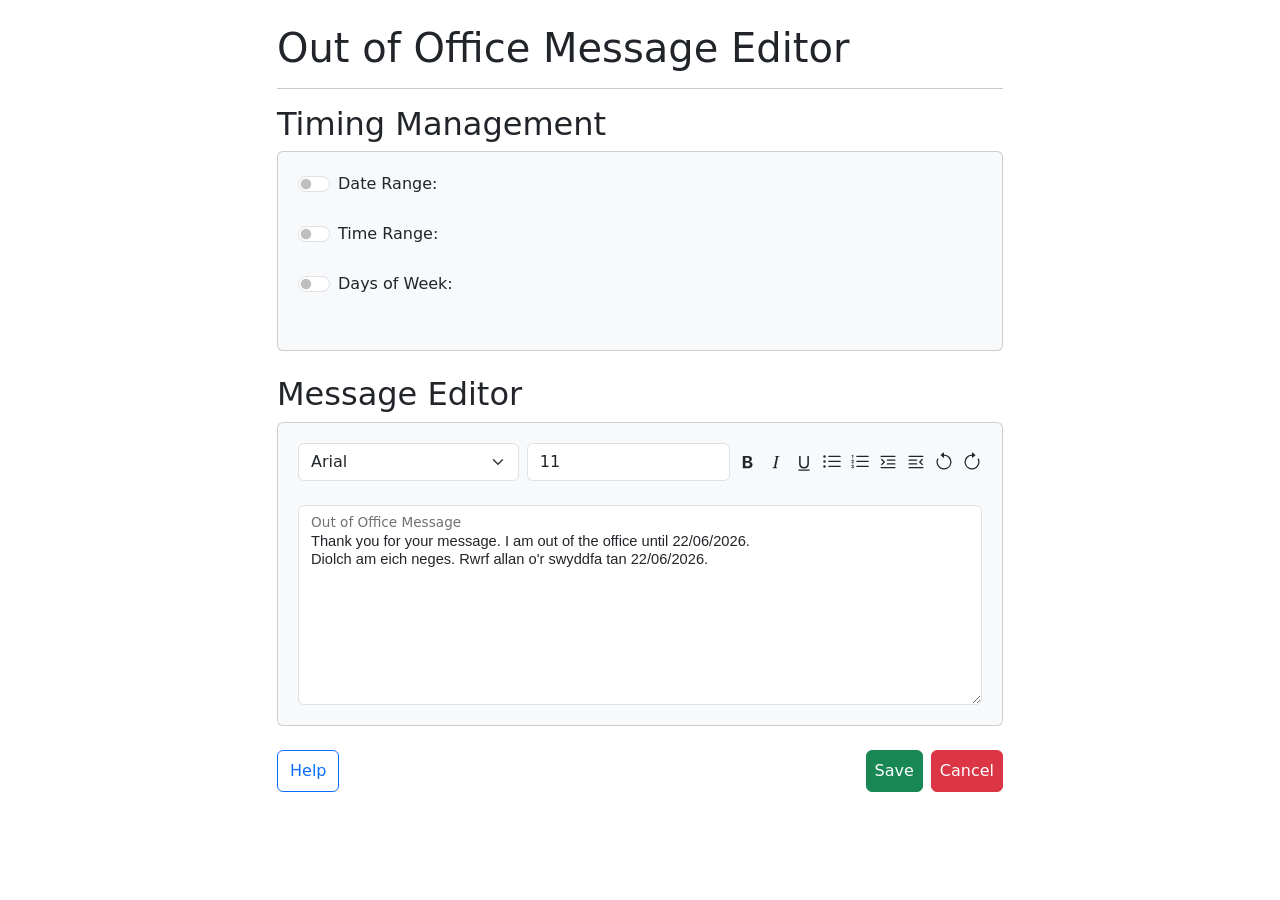
==== commit c2fc4147: "tweaks and stn creation" ====
--- a/creation.html
+++ b/creation.html
@@ -14,7 +14,7 @@
             <h2>Timing Management</h2>
 
             <div class="card bg-light">
-                <fieldset id="expiryFielset">
+                <!-- <fieldset id="expiryFielset">
                     <div class="form-check form-switch">
                         <input class="form-check-input" type="checkbox" id="expiryChecked">
                         <label class="form-check-label" for="expiryChecked">
@@ -30,7 +30,7 @@
                     </div>
                 </fieldset>
 
-                <br>
+                <br> -->
 
                 <fieldset id="dateRangeFieldset">
                     <div class="form-check form-switch">
@@ -56,14 +56,21 @@
                 <script>
                     window.onload = function() {
                         let today = new Date().toISOString().split('T')[0];
-                        document.getElementById('expiry').setAttribute('min', today);
                         document.getElementById('startDate').setAttribute('min', today);
                         document.getElementById('endDate').setAttribute('min', today);
+
+                        document.getElementById('startDate').addEventListener('input', function(){
+                            let startDateValue = document.getElementById('startDate').value;
+                            if (startDateValue) {
+                                document.getElementById('endDate').setAttribute('min', startDateValue);
+                            }
+                        });
                     };
                 </script>
 
                 <br>
 
+                <!-- no min here bc the timings can go over midnight -->
                 <fieldset>
                     <div class="form-check form-switch">
                         <input class="form-check-input" type="checkbox" value="" id="timeRangeChecked">
@@ -121,19 +128,6 @@
 
                 <script>
                     document.addEventListener("DOMContentLoaded", function () {
-                    // expiry
-                    const expiryToggle = document.getElementById("expiryChecked");
-                    const expiryDate = document.getElementById("expiry");
-                    const expiryPicker = document.getElementById("expiryPicker");
-
-                    function updateExpiryFields() {
-                        const isEnabled = expiryToggle.checked;
-                        expiryDate.disabled = !isEnabled;
-                        expiryPicker.style.display = isEnabled ? "flex" : "none";
-                    }
-                    updateExpiryFields();
-                    expiryToggle.addEventListener("change", updateExpiryFields);
-
                     // Date Range
                     const dateToggle = document.getElementById("dateRangeChecked");
                     const startDate = document.getElementById("startDate");
--- a/override.css
+++ b/override.css
@@ -23,4 +23,9 @@
 input[type="number"]::-webkit-inner-spin-button {
   -webkit-appearance: menulist-button;
   display: block;
+}
+
+.greyed-out {
+  opacity: 0.5;
+  pointer-events: none; /* Disables interaction */
 }
